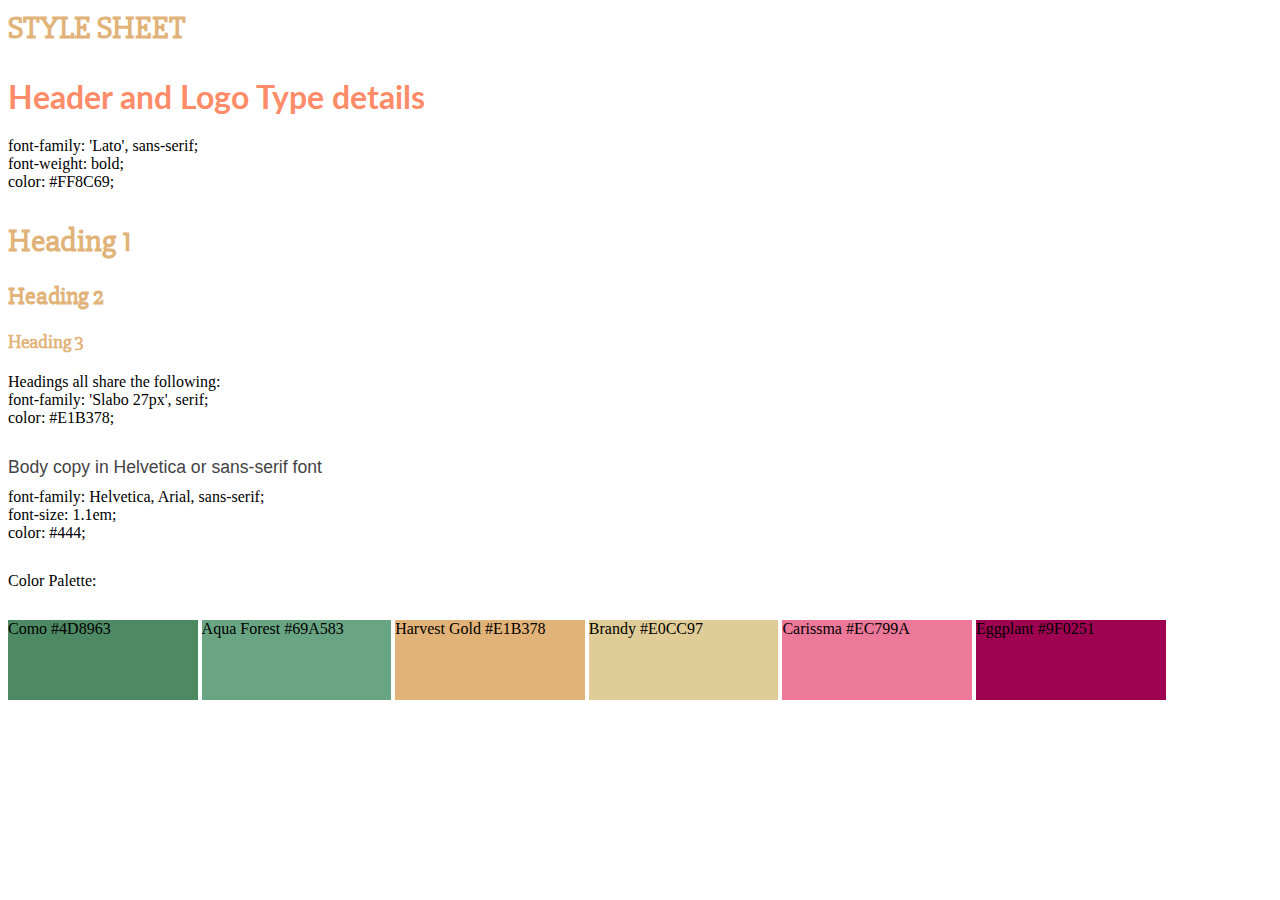
==== styleguide.html @ cea231e1 "Added styleguide" ====
<!DOCTYPE>
<html>
  <head>
    <link rel="stylesheet" type="text/css" href="css/styleguide.css">
    <link href="https://fonts.googleapis.com/css?family=Lato|Slabo+27px" rel="stylesheet">
  </head>
  <body>
    <h1>STYLE SHEET</h1>
    <div>
      <h1 class="logo">Header and Logo Type details</h1>
      <p>font-family: 'Lato', sans-serif;</p>
      <p>font-weight: bold;</p>
      <p>color: #FF8C69;</p>
    </div>
    <div>
      <h1>Heading 1</h1>
      <h2>Heading 2</h2>
      <h3>Heading 3</h3>
      <p>Headings all share the following:</p>
      <p>font-family: 'Slabo 27px', serif;</p>
      <p>color: #E1B378;</p>
    </div>
    <div>
      <p class="bodycopy">Body copy in Helvetica or sans-serif font</p>
      <p>font-family: Helvetica, Arial, sans-serif;</p>
      <p>font-size: 1.1em;</p>
      <p>color: #444;</p>
    </div>
    <div>
      <p>Color Palette:</p>
      <div class="colorswatch" id="como">Como #4D8963</div>
      <div class="colorswatch" id="aquaforest">Aqua Forest #69A583</div>
      <div class="colorswatch" id="harvestgold">Harvest Gold #E1B378</div>
      <div class="colorswatch" id="brandy">Brandy #E0CC97</div>
      <div class="colorswatch" id="carissma">Carissma #EC799A</div>
      <div class="colorswatch" id="eggplant">Eggplant #9F0251</div>
    </div>
  </body>
</html>
---- css/styleguide.css ----
div {
  margin: 30px 0;
}

h1.logo {
  font-family: 'Lato', sans-serif;
  font-weight: bold;
  color: #FF8C69; /* salmon color */
}

h1, h2, h3 {
  font-family: 'Slabo 27px', serif;
  color: #E1B378;
}

p {
  margin: 0;
}

p.bodycopy {
  font-family: Helvetica, Arial, sans-serif;
  font-size: 1.1em;
  color: #444;
  margin-bottom: 10px;
}

div.colorswatch {
  display: inline-block;
  width: 15%;
  height: 80px;
}

div#como {
  background-color: #4D8963;
}

div#aquaforest {
  background-color: #69A583;
}

div#harvestgold {
  background-color: #E1B378;
}

div#brandy {
  background-color: #E0CC97;
}

div#carissma {
  background-color: #EC799A;
}

div#eggplant {
  background-color: #9F0251;
}
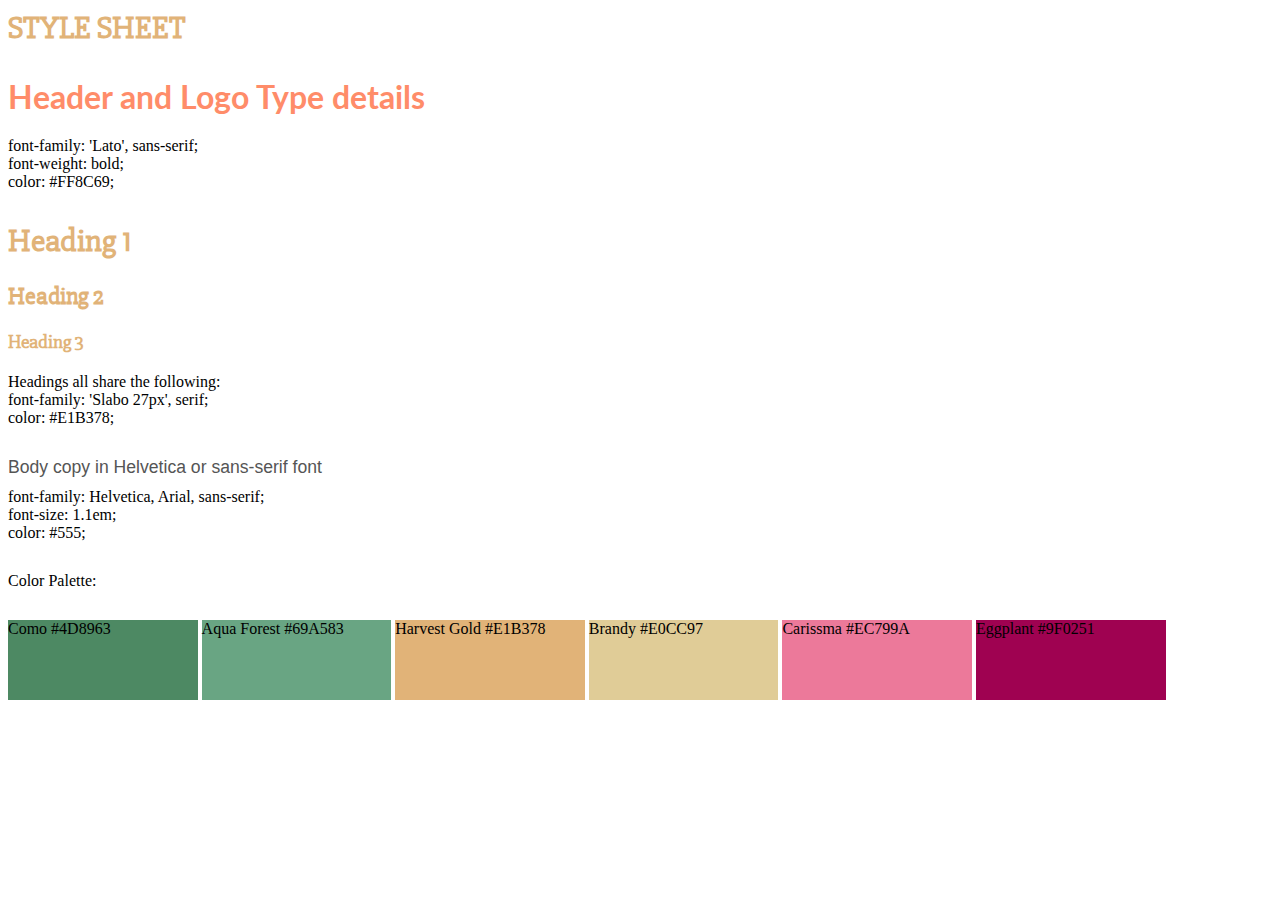
==== commit f5d66a88: "Completed CSS, cleaned up JS and added text and image to HTML" ====
--- a/styleguide.html
+++ b/styleguide.html
@@ -24,7 +24,7 @@
       <p class="bodycopy">Body copy in Helvetica or sans-serif font</p>
       <p>font-family: Helvetica, Arial, sans-serif;</p>
       <p>font-size: 1.1em;</p>
-      <p>color: #444;</p>
+      <p>color: #555;</p>
     </div>
     <div>
       <p>Color Palette:</p>
--- a/css/styleguide.css
+++ b/css/styleguide.css
@@ -20,7 +20,7 @@
 p.bodycopy {
   font-family: Helvetica, Arial, sans-serif;
   font-size: 1.1em;
-  color: #444;
+  color: #555;
   margin-bottom: 10px;
 }
 
